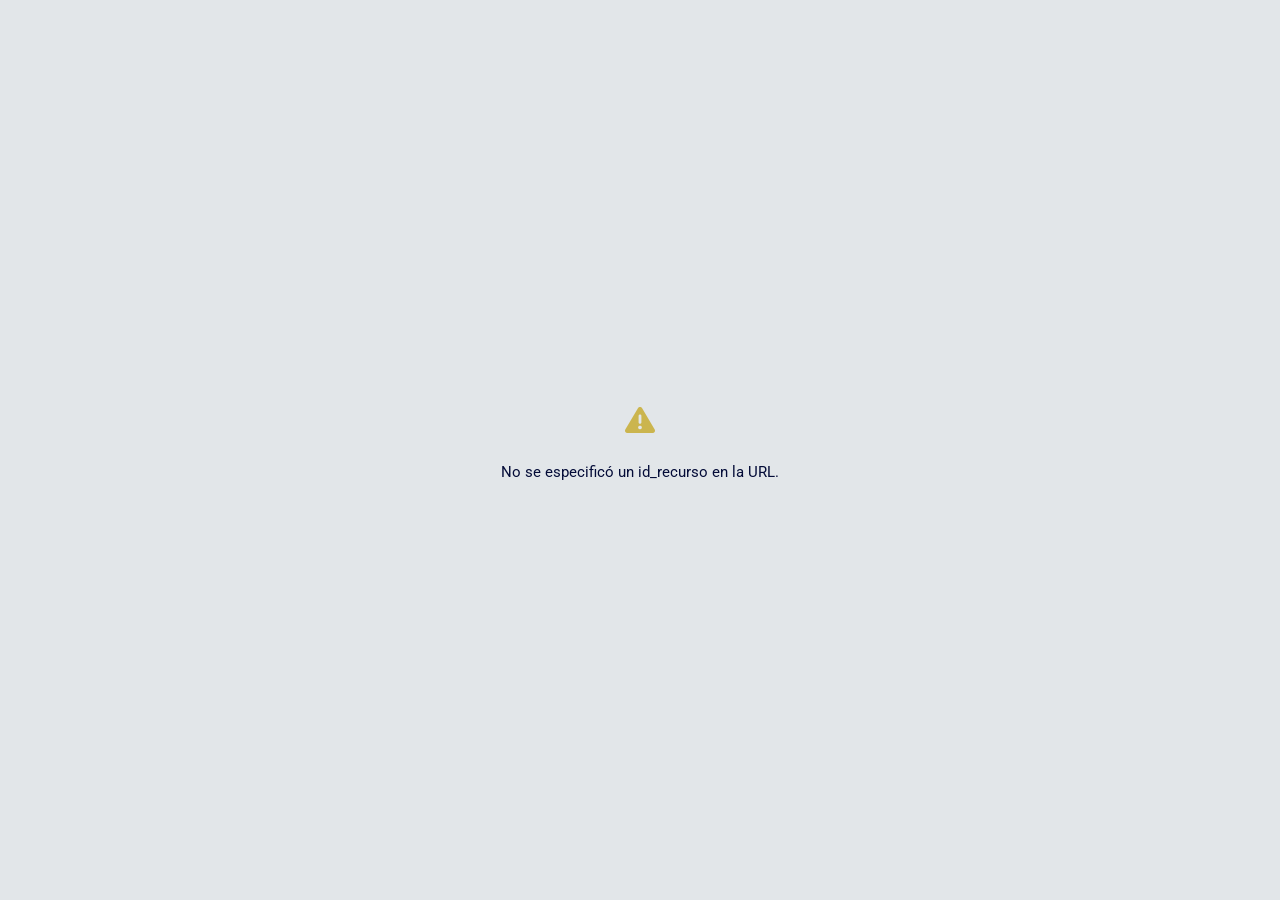
==== visor/index.html @ c3d0ec8b "Agrega visor de recurso parametrizado por id_recurso (mock data) Nueva mini-app en visor/ (index.htm" ====
<!DOCTYPE html>
<html lang="es">
<head>
<meta charset="UTF-8">
<meta name="viewport" content="width=device-width, initial-scale=1">
<title>Visor de recurso — U.INCCA</title>
<meta name="description" content="Visor embebible de recursos educativos U.INCCA, parametrizado por id_recurso.">
<meta name="robots" content="noindex, follow">
<meta name="theme-color" content="#040C38">

<link rel="icon" href="../assets/img/favicon.png" type="image/png">
<link rel="apple-touch-icon" href="../assets/img/apple-touch-icon.png">

<link rel="preconnect" href="https://fonts.googleapis.com">
<link rel="preconnect" href="https://fonts.gstatic.com" crossorigin>
<link rel="preconnect" href="https://cdnjs.cloudflare.com">
<link href="https://fonts.googleapis.com/css2?family=Roboto:wght@400;500;600;700&display=swap" rel="stylesheet">
<link rel="stylesheet" href="https://cdnjs.cloudflare.com/ajax/libs/font-awesome/6.7.2/css/all.min.css" crossorigin="anonymous" referrerpolicy="no-referrer">

<link rel="stylesheet" href="./styles.css">
</head>
<body>

<div class="viewer" id="viewer">

  <!-- Estado: cargando -->
  <div class="state state--loading" id="stateLoading">
    <div class="spinner" aria-hidden="true"></div>
    <p>Cargando recurso…</p>
  </div>

  <!-- Estado: error -->
  <div class="state state--error" id="stateError" hidden>
    <i class="fa-solid fa-triangle-exclamation" aria-hidden="true"></i>
    <p id="stateErrorMsg">No se pudo cargar el recurso.</p>
  </div>

  <!-- Contenido real, oculto hasta que renderizarInterfaz() lo llene -->
  <main class="resource" id="resource" hidden>

    <header class="resource-header">
      <div class="resource-brand">
        <img src="../assets/img/unincca-emblem.png" alt="" aria-hidden="true">
        <span>U.INCCA · Recurso educativo</span>
      </div>
      <h1 class="resource-title" id="courseName">—</h1>
    </header>

    <section class="resource-grid">

      <article class="card card--teacher">
        <div class="card-label"><i class="fa-solid fa-chalkboard-user" aria-hidden="true"></i> Docente</div>
        <div class="teacher">
          <img class="teacher-avatar" id="teacherAvatar" src="" alt="" width="72" height="72">
          <div class="teacher-name" id="teacherName">Docente del curso</div>
        </div>
      </article>

      <article class="card card--video">
        <div class="card-label"><i class="fa-solid fa-circle-play" aria-hidden="true"></i> Video de presentación</div>
        <div class="video-frame">
          <iframe id="videoFrame" src="" title="Video de presentación del curso" allow="autoplay; encrypted-media; picture-in-picture" allowfullscreen loading="lazy"></iframe>
        </div>
      </article>

      <article class="card card--activities">
        <div class="card-label"><i class="fa-solid fa-list-check" aria-hidden="true"></i> Actividades</div>
        <div class="activities-grid" id="activitiesGrid"></div>
      </article>

    </section>
  </main>

</div>

<script src="./app.js"></script>
</body>
</html>
---- visor/styles.css ----
/* ==========================================================================
   U.INCCA · Visor de recurso — embebible vía iframe (?id_recurso=ID)
   Paleta institucional (misma guía de estilo del resto del sitio).
   ========================================================================== */

:root {
  --oxford-blue: #040C38;
  --dodger-blue: #2B8BFA;
  --royal-blue: #0B349D;
  --light-cyan: #65CBE3;
  --old-gold: #CBB54E;
  --bronze: #A58540;
  --platinum: #E2E6E9;
  --white: #FFFFFF;

  --gradient-institutional: linear-gradient(to left, var(--dodger-blue), var(--oxford-blue));
  --gradient-gold: linear-gradient(to left, var(--old-gold), var(--bronze));

  --text-body: #262b40;
  --text-muted: #565f7a;
  --font-base: 'Futura Book', Roboto, 'Fira Sans', 'Segoe UI', 'Helvetica Neue', Arial, sans-serif;
  --radius-sm: 0.5rem;
  --radius-md: 1rem;
  --radius-lg: 1.5rem;
  --shadow-soft: 0 8px 24px rgba(4,12,56,0.08);
  --ease-out: cubic-bezier(.16,.84,.44,1);
}

* , *::before, *::after { box-sizing: border-box; }
[hidden] { display: none !important; }

html, body {
  margin: 0;
  min-height: 100%;
  background: var(--platinum);
  font-family: var(--font-base);
  color: var(--text-body);
  -webkit-font-smoothing: antialiased;
}

img { max-width: 100%; display: block; }

.viewer { min-height: 100vh; display: flex; flex-direction: column; }

/* ---------- Estados: cargando / error ---------- */
.state {
  flex: 1;
  display: flex;
  flex-direction: column;
  align-items: center;
  justify-content: center;
  gap: 14px;
  padding: 40px 20px;
  text-align: center;
  color: var(--text-muted);
  font-size: 14.5px;
  min-height: 60vh;
}
.state--error { color: var(--oxford-blue); }
.state--error i { font-size: 30px; color: var(--old-gold); }

.spinner {
  width: 38px; height: 38px;
  border-radius: 50%;
  border: 3px solid rgba(11,52,157,0.15);
  border-top-color: var(--royal-blue);
  animation: spin 0.8s linear infinite;
}
@keyframes spin { to { transform: rotate(360deg); } }

@media (prefers-reduced-motion: reduce) {
  .spinner { animation-duration: 2s; }
}

/* ---------- Contenido del recurso ---------- */
.resource-header {
  background: var(--gradient-institutional);
  color: var(--white);
  padding: 26px 5vw 34px;
}
.resource-brand {
  display: flex; align-items: center; gap: 10px;
  font-size: 12.5px; font-weight: 700; letter-spacing: 1.2px; text-transform: uppercase;
  opacity: .85; margin-bottom: 12px;
}
.resource-brand img { width: 24px; height: 24px; object-fit: contain; }
.resource-title { font-size: clamp(20px, 3vw, 28px); font-weight: 700; margin: 0; line-height: 1.25; }

.resource-grid {
  flex: 1;
  max-width: 1100px;
  margin: -18px auto 40px;
  padding: 0 5vw;
  display: grid;
  grid-template-columns: 280px 1fr;
  grid-template-areas:
    "teacher video"
    "activities activities";
  gap: 18px;
}
@media (max-width: 760px) {
  .resource-grid { grid-template-columns: 1fr; grid-template-areas: "teacher" "video" "activities"; }
}

.card--teacher { grid-area: teacher; }
.card--video { grid-area: video; }
.card--activities { grid-area: activities; }

.card {
  background: var(--white);
  border-radius: var(--radius-lg);
  box-shadow: var(--shadow-soft);
  border: 1px solid rgba(4,12,56,0.06);
  padding: 20px;
}
.card-label {
  font-size: 11.5px; font-weight: 700; letter-spacing: 1.3px; text-transform: uppercase;
  color: var(--royal-blue); display: flex; align-items: center; gap: 8px; margin-bottom: 14px;
}
.card-label i { color: var(--dodger-blue); }

/* ---------- Docente ---------- */
.teacher { display: flex; flex-direction: column; align-items: center; text-align: center; gap: 12px; }
.teacher-avatar {
  width: 84px; height: 84px; border-radius: 50%;
  object-fit: cover;
  background: var(--gradient-gold);
  border: 3px solid var(--platinum);
}
.teacher-name { font-weight: 700; font-size: 14.5px; color: var(--oxford-blue); }

/* ---------- Video ---------- */
.video-frame {
  aspect-ratio: 16/9;
  border-radius: var(--radius-md);
  overflow: hidden;
  background: #05102e;
}
.video-frame iframe { width: 100%; height: 100%; border: 0; }

/* ---------- Actividades ---------- */
.activities-grid {
  display: grid;
  grid-template-columns: repeat(auto-fit, minmax(220px, 1fr));
  gap: 14px;
}
.activity-card {
  border: 1px solid rgba(4,12,56,0.08);
  border-radius: var(--radius-md);
  padding: 16px 18px;
  display: flex;
  flex-direction: column;
  gap: 12px;
  transition: transform .2s var(--ease-out), box-shadow .2s var(--ease-out);
}
.activity-card:hover { transform: translateY(-3px); box-shadow: var(--shadow-soft); }
.activity-card-title { font-weight: 700; font-size: 14px; color: var(--oxford-blue); line-height: 1.4; }
.activity-card-btn {
  align-self: flex-start;
  display: inline-flex; align-items: center; gap: 8px;
  background: var(--gradient-institutional);
  color: var(--white);
  font-size: 13px; font-weight: 700;
  padding: 9px 16px;
  border-radius: var(--radius-sm);
  text-decoration: none;
  transition: transform .2s, background .2s;
}
.activity-card-btn:hover { background: var(--oxford-blue); transform: translateY(-2px); }

.activities-empty {
  grid-column: 1 / -1;
  text-align: center;
  color: var(--text-muted);
  font-size: 13.5px;
  padding: 20px;
}
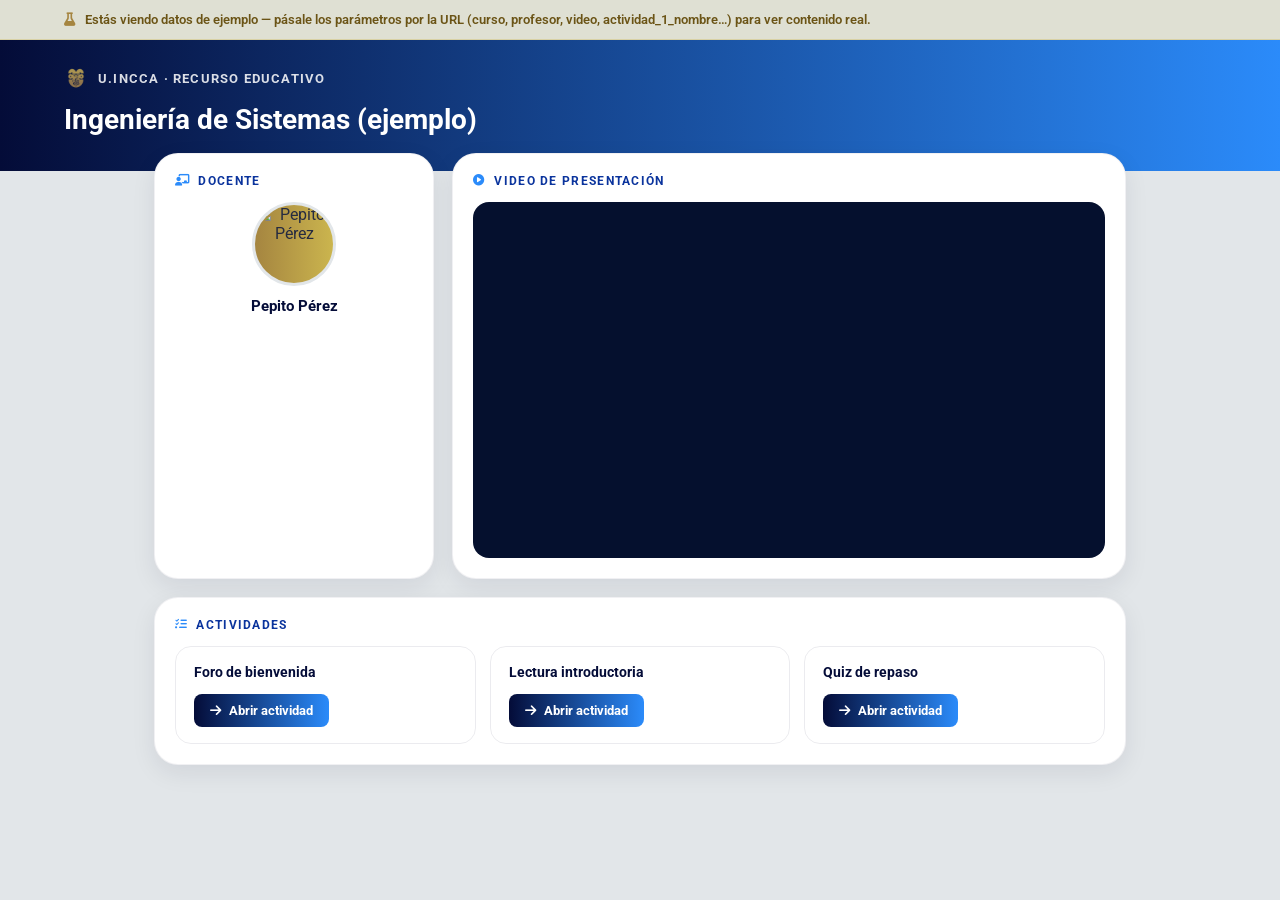
==== commit a95ef221: "Cambia el visor a datos embebidos en la URL (sin backend ni tabla mock) El plugin de Moodle ahora pa" ====
--- a/visor/index.html
+++ b/visor/index.html
@@ -23,20 +23,13 @@
 
 <div class="viewer" id="viewer">
 
-  <!-- Estado: cargando -->
-  <div class="state state--loading" id="stateLoading">
-    <div class="spinner" aria-hidden="true"></div>
-    <p>Cargando recurso…</p>
-  </div>
-
-  <!-- Estado: error -->
-  <div class="state state--error" id="stateError" hidden>
-    <i class="fa-solid fa-triangle-exclamation" aria-hidden="true"></i>
-    <p id="stateErrorMsg">No se pudo cargar el recurso.</p>
-  </div>
-
   <!-- Contenido real, oculto hasta que renderizarInterfaz() lo llene -->
   <main class="resource" id="resource" hidden>
+
+    <div class="demo-banner" id="demoBanner" hidden>
+      <i class="fa-solid fa-flask" aria-hidden="true"></i>
+      Estás viendo datos de ejemplo — pásale los parámetros por la URL (curso, profesor, video, actividad_1_nombre…) para ver contenido real.
+    </div>
 
     <header class="resource-header">
       <div class="resource-brand">
--- a/visor/styles.css
+++ b/visor/styles.css
@@ -42,35 +42,19 @@
 
 .viewer { min-height: 100vh; display: flex; flex-direction: column; }
 
-/* ---------- Estados: cargando / error ---------- */
-.state {
-  flex: 1;
+/* ---------- Banner de modo demo (sin parámetros reales en la URL) ---------- */
+.demo-banner {
   display: flex;
-  flex-direction: column;
   align-items: center;
-  justify-content: center;
-  gap: 14px;
-  padding: 40px 20px;
-  text-align: center;
-  color: var(--text-muted);
-  font-size: 14.5px;
-  min-height: 60vh;
+  gap: 10px;
+  padding: 12px 5vw;
+  background: rgba(203,181,78,0.14);
+  border-bottom: 1px solid rgba(203,181,78,0.35);
+  color: #6b5416;
+  font-size: 13px;
+  font-weight: 600;
 }
-.state--error { color: var(--oxford-blue); }
-.state--error i { font-size: 30px; color: var(--old-gold); }
-
-.spinner {
-  width: 38px; height: 38px;
-  border-radius: 50%;
-  border: 3px solid rgba(11,52,157,0.15);
-  border-top-color: var(--royal-blue);
-  animation: spin 0.8s linear infinite;
-}
-@keyframes spin { to { transform: rotate(360deg); } }
-
-@media (prefers-reduced-motion: reduce) {
-  .spinner { animation-duration: 2s; }
-}
+.demo-banner i { color: var(--bronze); flex-shrink: 0; }
 
 /* ---------- Contenido del recurso ---------- */
 .resource-header {
